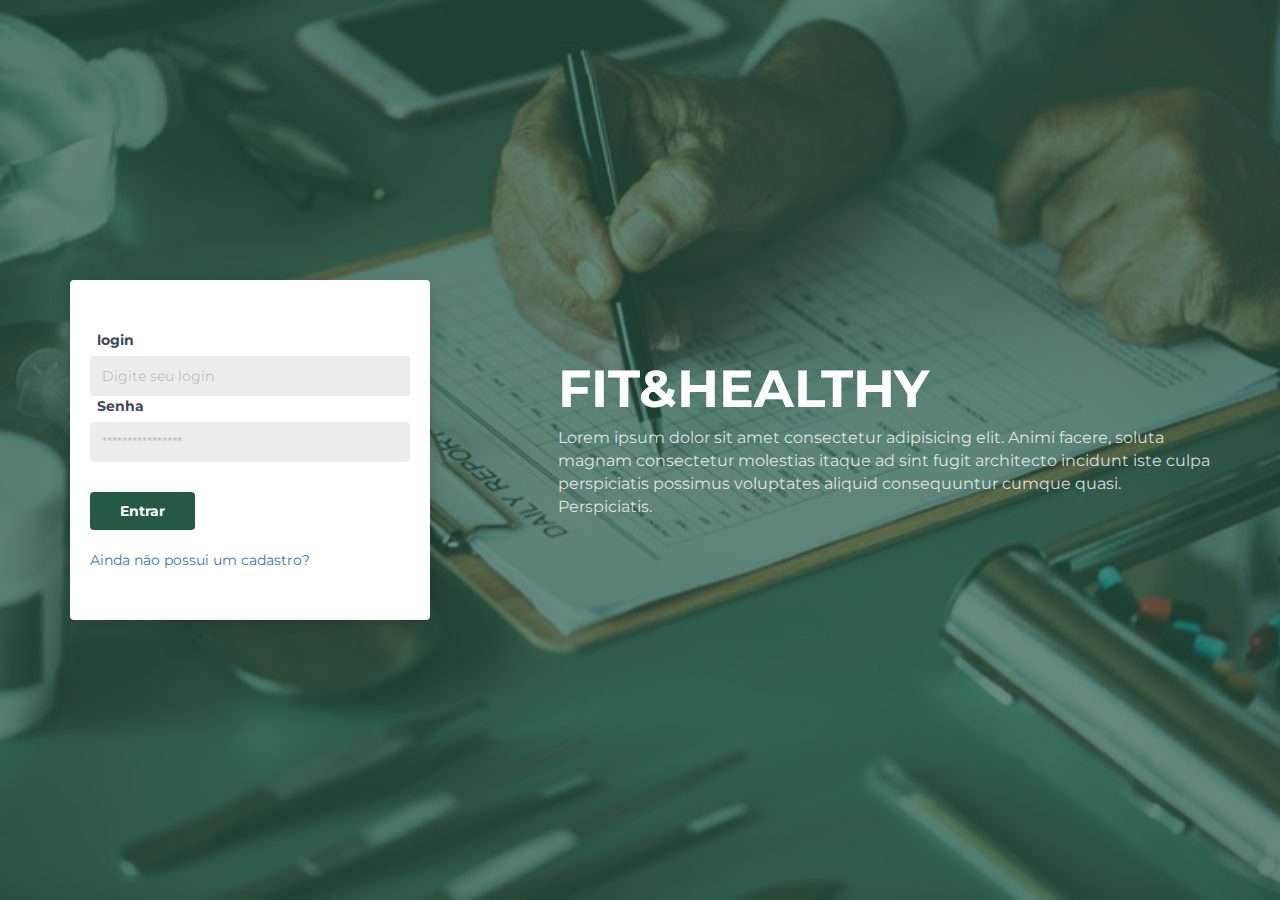
==== index.html @ f01988ca "primeiro commit" ====
<!DOCTYPE html>
<html lang="en">

<head>
    <meta charset="utf-8">
    <meta http-equiv="X-UA-Compatible" content="IE=edge">
    <meta name="viewport" content="width=device-width, initial-scale=1">
    <!-- The above 3 meta tags *must* come first in the head; any other head content must come *after* these tags -->

    <title>FIT&HEALTHY</title>

    <!-- Google font -->
    <link href="https://fonts.googleapis.com/css?family=Montserrat:400,700" rel="stylesheet">

    <!-- Bootstrap -->
    <link type="text/css" rel="stylesheet" href="css/bootstrap.min.css"/>

    <!-- Custom stlylesheet -->
    <link type="text/css" rel="stylesheet" href="css/style.css"/>

    <!-- HTML5 shim and Respond.js for IE8 support of HTML5 elements and media queries -->
    <!-- WARNING: Respond.js doesn't work if you view the page via file:// -->
    <!--[if lt IE 9]>
    <script src="https://oss.maxcdn.com/html5shiv/3.7.3/html5shiv.min.js"></script>
    <script src="https://oss.maxcdn.com/respond/1.4.2/respond.min.js"></script>
    <![endif]-->

</head>

<body>
<div id="booking" class="section">
    <div class="section-center">
        <div class="container">
            <div class="row">
                <div class="col-md-7 col-md-push-5">
                    <div class="booking-cta">
                        <h1>FIT&HEALTHY</h1>
                        <p>Lorem ipsum dolor sit amet consectetur adipisicing elit. Animi facere, soluta magnam
                            consectetur molestias itaque
                            ad sint fugit architecto incidunt iste culpa perspiciatis possimus voluptates aliquid
                            consequuntur cumque quasi.
                            Perspiciatis.
                        </p>
                    </div>
                </div>
                <div class="col-md-4 col-md-pull-7">
                    <div class="booking-form">
                        <form>
                            <div class="form-group">
                                <span class="form-label">login</span>
                                <input class="form-control" type="text" placeholder="Digite seu login">
                                <span class="form-label">Senha</span>
                                <input class="form-control" type="password" placeholder="****************">
                            </div>

                            <div class="form-btn">
                                <button class="submit-btn">Entrar</button>

                            </div>
                            <br>
                            <div>
                                <a href="cadastro.html">Ainda não possui um cadastro?</a>
                            </div>
                        </form>
                    </div>
                </div>
            </div>
        </div>
    </div>
</div>
</body><!-- This templates was made by Colorlib (https://colorlib.com) -->

</html>
---- css/style.css ----
.section {
	position: relative;
	height: 100vh;
}

.section .section-center {
	position: absolute;
	top: 50%;
	left: 0;
	right: 0;
	-webkit-transform: translateY(-50%);
	transform: translateY(-50%);
}

#booking {
	font-family: 'Montserrat', sans-serif;
	background-image: url('../img/novo-back.jpg');
	background-size: cover;
	background-position: center;
}

#booking::before {
	content: '';
	position: absolute;
	left: 0;
	right: 0;
	bottom: 0;
	top: 0;
	background: rgba(36, 90, 67, 0.6);
}

.booking-form {
	background-color: #fff;
	padding: 50px 20px;
	-webkit-box-shadow: 0px 5px 20px -5px rgba(0, 0, 0, 0.3);
	box-shadow: 0px 5px 20px -5px rgba(0, 0, 0, 0.3);
	border-radius: 4px;
}

.booking-form .form-group {
	position: relative;
	margin-bottom: 30px;
}

.booking-form .form-control {
	background-color: #ebecee;
	border-radius: 4px;
	border: none;
	height: 40px;
	-webkit-box-shadow: none;
	box-shadow: none;
	color: #3e485c;
	font-size: 14px;
}

.booking-form .form-control::-webkit-input-placeholder {
	color: rgba(62, 72, 92, 0.3);
}

.booking-form .form-control:-ms-input-placeholder {
	color: rgba(62, 72, 92, 0.3);
}

.booking-form .form-control::placeholder {
	color: rgba(62, 72, 92, 0.3);
}

.booking-form input[type="date"].form-control:invalid {
	color: rgba(62, 72, 92, 0.3);
}

.booking-form select.form-control {
	-webkit-appearance: none;
	-moz-appearance: none;
	appearance: none;
}

.booking-form select.form-control+.select-arrow {
	position: absolute;
	right: 0px;
	bottom: 4px;
	width: 32px;
	line-height: 32px;
	height: 32px;
	text-align: center;
	pointer-events: none;
	color: rgba(62, 72, 92, 0.3);
	font-size: 14px;
}

.booking-form select.form-control+.select-arrow:after {
	content: '\279C';
	display: block;
	-webkit-transform: rotate(90deg);
	transform: rotate(90deg);
}

.booking-form .form-label {
	display: inline-block;
	color: #3e485c;
	font-weight: 700;
	margin-bottom: 6px;
	margin-left: 7px;
}

.booking-form .submit-btn {
	display: inline-grid;
	color: #fff;
	background-color: #245a43;
	font-weight: 700;
	padding: 9px 30px;
	border-radius: 4px;
	border: none;
	-webkit-transition: 0.2s all;
	transition: 0.2s all;
}

.booking-form .submit-btn:hover,
.booking-form .submit-btn:focus {
	opacity: 0.9;
}

.booking-cta {
	margin-top: 80px;
	margin-bottom: 30px;
}

.booking-cta h1 {
	font-size: 52px;
	text-transform: uppercase;
	color: #fff;
	font-weight: 700;
}

.booking-cta p {
	font-size: 16px;
	color: rgba(255, 255, 255, 0.8);
}

/*---------------------------------------------------------------------*/
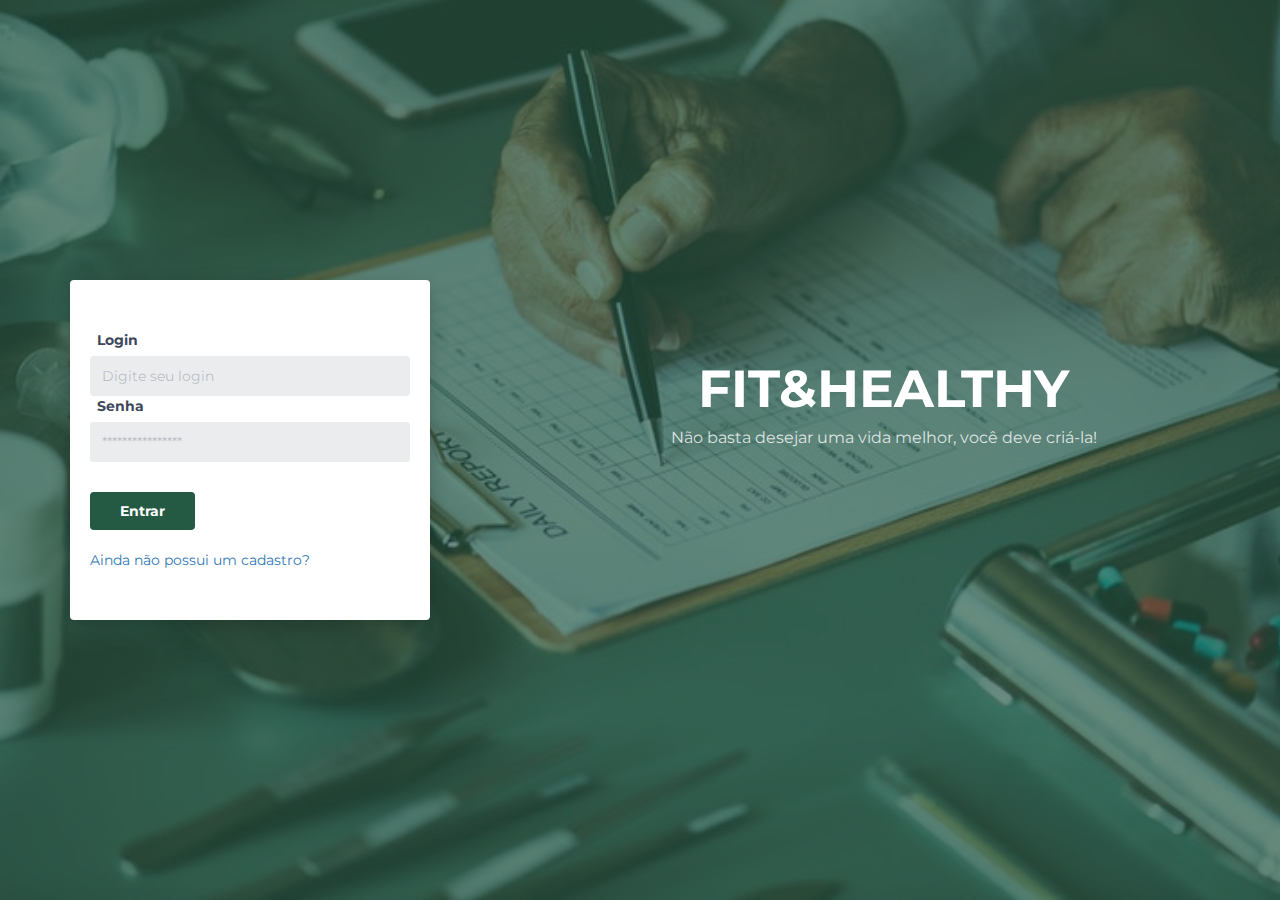
==== commit fbddfb62: "cadastro" ====
--- a/index.html
+++ b/index.html
@@ -32,14 +32,11 @@
     <div class="section-center">
         <div class="container">
             <div class="row">
-                <div class="col-md-7 col-md-push-5">
+                <div class="col-md-7 col-md-push-5" align="center">
                     <div class="booking-cta">
                         <h1>FIT&HEALTHY</h1>
-                        <p>Lorem ipsum dolor sit amet consectetur adipisicing elit. Animi facere, soluta magnam
-                            consectetur molestias itaque
-                            ad sint fugit architecto incidunt iste culpa perspiciatis possimus voluptates aliquid
-                            consequuntur cumque quasi.
-                            Perspiciatis.
+                        <p>Não basta desejar uma vida melhor,
+                            você deve criá-la!
                         </p>
                     </div>
                 </div>
@@ -47,7 +44,7 @@
                     <div class="booking-form">
                         <form>
                             <div class="form-group">
-                                <span class="form-label">login</span>
+                                <span class="form-label">Login</span>
                                 <input class="form-control" type="text" placeholder="Digite seu login">
                                 <span class="form-label">Senha</span>
                                 <input class="form-control" type="password" placeholder="****************">
